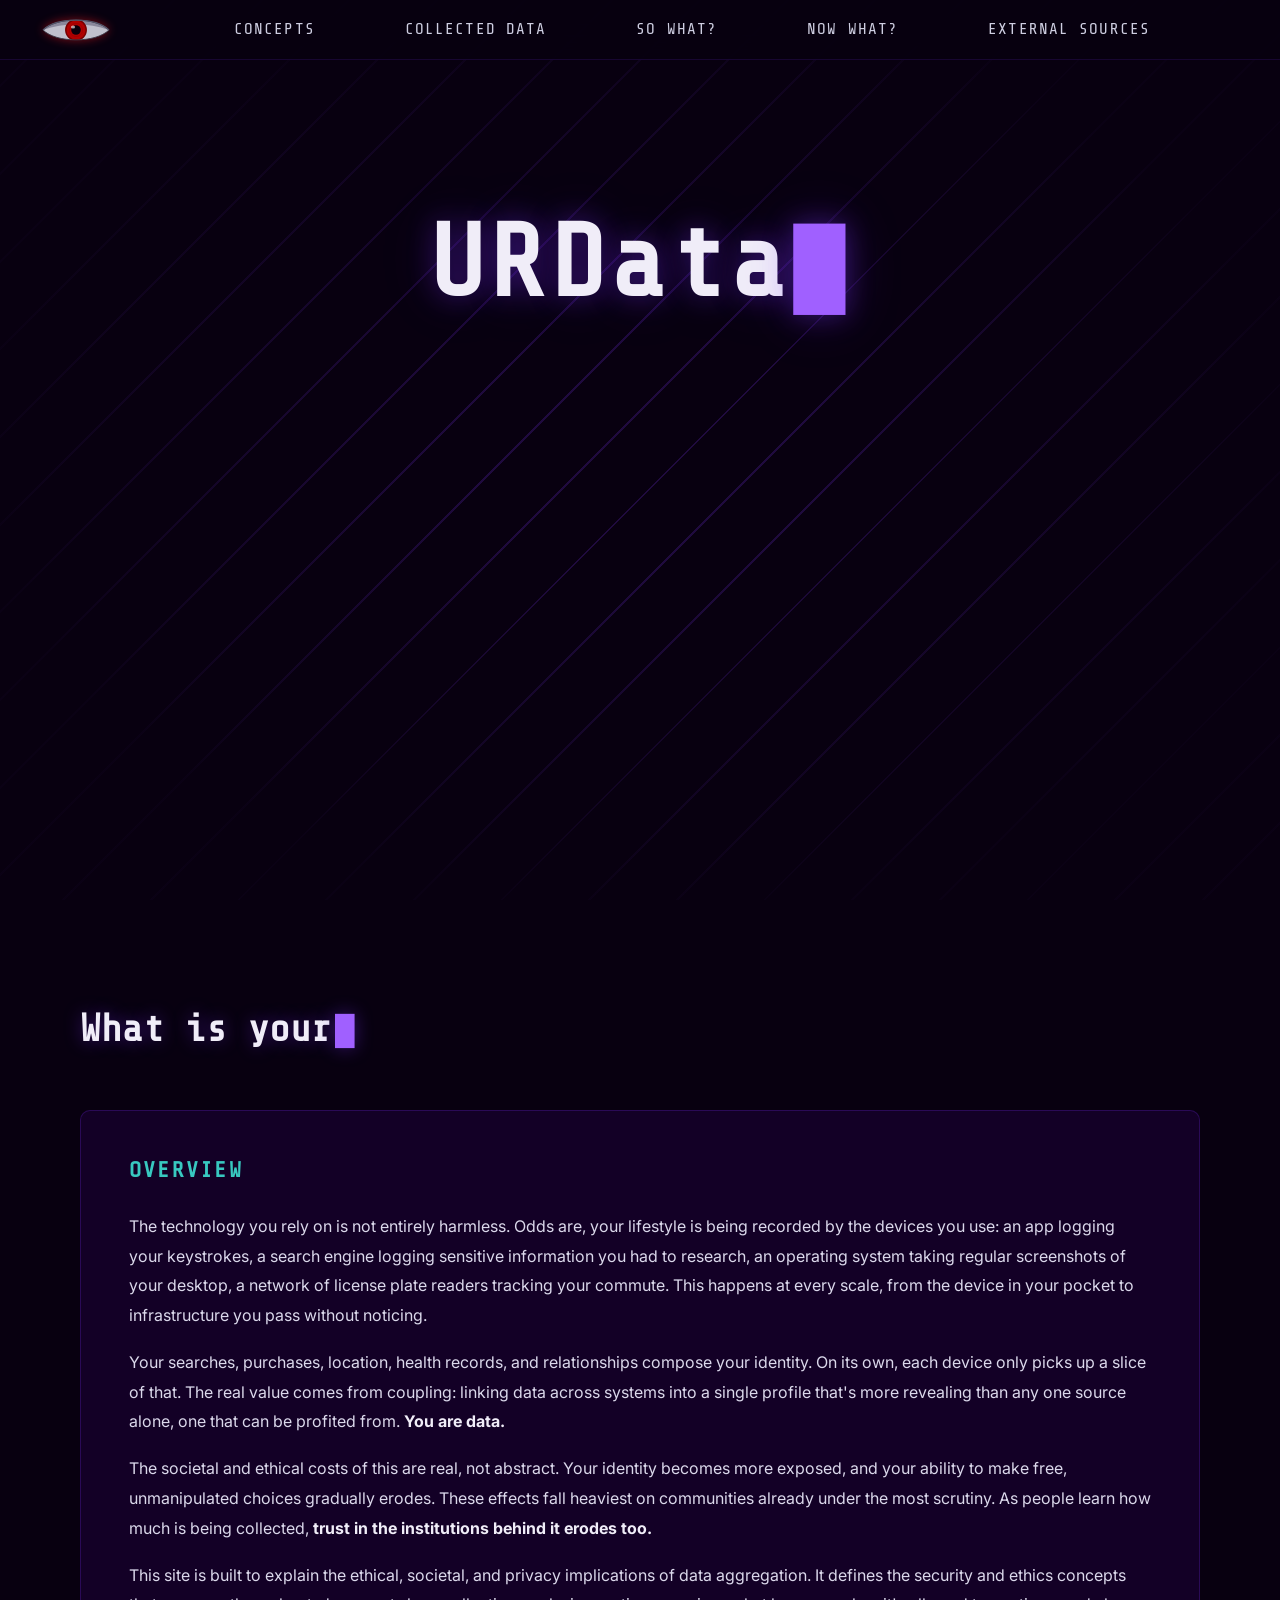
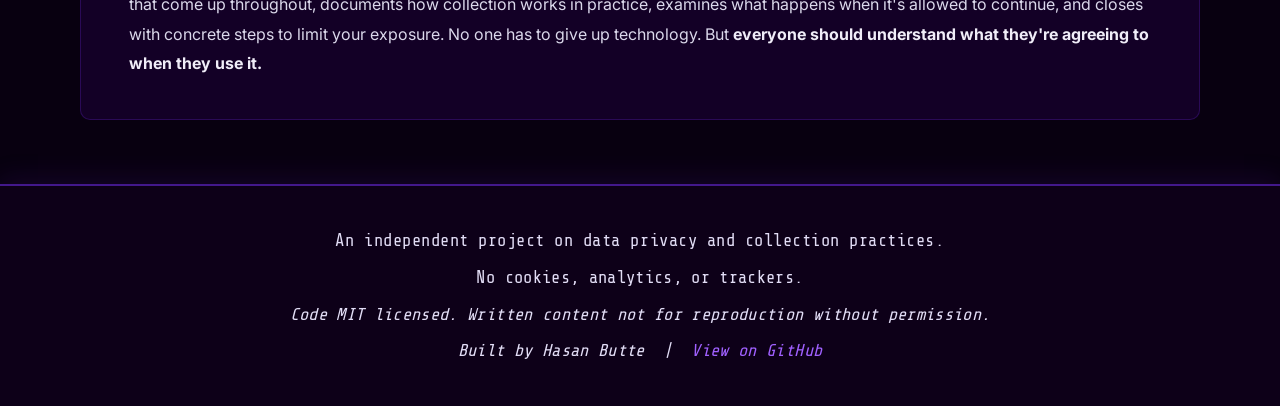
==== index.html @ 67140170 "Set up home page" ====
<!DOCTYPE html>
<html lang="en">
    <head>
        <meta charset="UTF-8" />
        <meta name="viewport" content="width=device-width, initial-scale=1.0" />
        <title>URData</title>
        <link rel="preconnect" href="https://fonts.googleapis.com" />
        <link rel="preconnect" href="https://fonts.gstatic.com" crossorigin />
        <link href="https://fonts.googleapis.com/css2?family=Share+Tech+Mono&family=Inter:ital,wght@0,300;0,400;0,600;1,300&display=swap" rel="stylesheet" />
        <link rel="stylesheet" href="assets/css/main.css" />
    </head>
    <body>

        <!-- ================================================
             NAVBAR
             ================================================ -->
        <nav id="navbar">
            <a href="#" id="nav-eye-link" class="nav-eye-link" aria-label="Back to top">
                <svg id="nav-eye-svg" class="eye-svg" viewBox="0 0 120 60" xmlns="http://www.w3.org/2000/svg">
                    <defs>
                        <clipPath id="nav-eye-clip">
                            <path d="M 5,30 C 27,8 93,8 115,30 C 93,52 27,52 5,30 Z" />
                        </clipPath>
                    </defs>
                    <path class="eye-sclera"    d="M 5,30 C 27,8  93,8  115,30 C 93,52 27,52 5,30 Z" />
                    <path class="eye-lid-shade" d="M 5,30 C 27,8  93,8  115,30 C 80,18 40,18 5,30 Z" />
                    <g clip-path="url(#nav-eye-clip)">
                        <circle class="eye-iris"      cx="60" cy="30" r="17" />
                        <circle class="eye-iris-ring" cx="60" cy="30" r="17" />
                        <circle class="eye-iris-mid"  cx="60" cy="30" r="11" />
                        <circle id="nav-pupil"        class="eye-pupil" cx="60" cy="30" r="8" />
                        <ellipse id="nav-highlight"   class="eye-gleam" cx="55" cy="25" rx="3.5" ry="2.5" />
                    </g>
                    <path class="eye-outline"   d="M 5,30 C 27,8  93,8  115,30 C 93,52 27,52 5,30 Z" />
                    <path class="eye-lid-line"  d="M 5,30 C 27,8  93,8  115,30" />
                </svg>
            </a>
            <ul class="nav-links">
                <li data-tooltip="The vocabulary you'll need before the rest makes sense."><a href="pages/concepts.html">Concepts</a></li>
                <li data-tooltip="What they know about you might surprise you."><a href="pages/collected.html">Collected Data</a></li>
                <li data-tooltip="Surveillance doesn't stay digital for long."><a href="pages/so-what.html">So What?</a></li>
                <li data-tooltip="The gap between knowing and doing something about it."><a href="pages/now-what.html">Now What?</a></li>
                <li data-tooltip="Don't take our word for it." class="nav-tip-right"><a href="pages/external-sources.html">External Sources</a></li>
            </ul>
        </nav>

        <!-- ================================================
             SECTION 1 — HERO
             ================================================ -->
        <section id="hero" class="full-section">
            <div class="hero-bg"></div>
            <div class="hero-content">
                <h1 id="hero-title" class="hero-title"></h1>

                <div id="hero-eye-wrap" class="hero-eye-wrap">
                    <svg id="hero-eye-svg" class="eye-svg hero-eye-svg" viewBox="0 0 240 120" xmlns="http://www.w3.org/2000/svg">
                        <defs>
                            <clipPath id="hero-eye-clip">
                                <path d="M 10,60 C 55,16 185,16 230,60 C 185,104 55,104 10,60 Z" />
                            </clipPath>
                        </defs>
                        <path class="eye-sclera"    d="M 10,60 C 55,16 185,16 230,60 C 185,104 55,104 10,60 Z" />
                        <path class="eye-lid-shade" d="M 10,60 C 55,16 185,16 230,60 C 165,36 75,36  10,60 Z" />
                        <g clip-path="url(#hero-eye-clip)">
                            <circle class="eye-iris"      cx="120" cy="60" r="24" />
                            <circle class="eye-iris-ring" cx="120" cy="60" r="24" />
                            <circle class="eye-iris-mid"  cx="120" cy="60" r="16" />
                            <circle id="hero-pupil"       class="eye-pupil" cx="120" cy="60" r="11" />
                            <ellipse id="hero-highlight"  class="eye-gleam" cx="113" cy="54" rx="4.5" ry="3" />
                        </g>
                        <path class="eye-outline"   d="M 10,60 C 55,16 185,16 230,60 C 185,104 55,104 10,60 Z" />
                        <path class="eye-lid-line"  d="M 10,60 C 55,16 185,16 230,60" />
                        <!-- Invisible click zone — exact eye shape -->
                        <path id="hero-eye-clickzone" d="M 10,60 C 55,16 185,16 230,60 C 185,104 55,104 10,60 Z"
                              fill="transparent" style="cursor:pointer; pointer-events:fill;" />
                    </svg>
                </div>

                <p class="hero-sub hero-sub1">
                    <strong>Your data</strong> is your life, laid bare. <strong>You're data</strong>.
                </p>
                <a href="#summary" class="hero-sub hero-sub2 scroll-link">
                    Ever wondered what price you're really paying to use your tech?
                </a>
            </div>
        </section>

        <!-- ================================================
             SECTION 2 — SUMMARY
             ================================================ -->
        <section id="summary" class="full-section">
            <div class="section-inner">
                <h2 id="summary-title"
                    class="section-title typing-title"
                    data-text="What is your worth?"></h2>
                <article class="summary-card">
                    <h3 class="summary-card-title">Overview</h3>
                    <p>
                        The technology you rely on is not entirely harmless. Odds are, your lifestyle is being recorded by the devices you use: an app logging your keystrokes, a search engine logging sensitive information you had to research, an operating system taking regular screenshots of your desktop, a network of license plate readers tracking your commute. This happens at every scale, from the device in your pocket to infrastructure you pass without noticing.
                    </p>
                    <p>
                        Your searches, purchases, location, health records, and relationships compose your identity. On its own, each device only picks up a slice of that. The real value comes from coupling: linking data across systems into a single profile that's more revealing than any one source alone, one that can be profited from. <strong>You are data.</strong>
                    </p>
                    <p>
                        The societal and ethical costs of this are real, not abstract. Your identity becomes more exposed, and your ability to make free, unmanipulated choices gradually erodes. These effects fall heaviest on communities already under the most scrutiny. As people learn how much is being collected, <strong>trust in the institutions behind it erodes too.</strong>
                    </p>
                    <p>
                        This site is built to explain the ethical, societal, and privacy implications of data aggregation. It defines the security and ethics concepts that come up throughout, documents how collection works in practice, examines what happens when it's allowed to continue, and closes with concrete steps to limit your exposure. No one has to give up technology. But <strong>everyone should understand what they're agreeing to when they use it.</strong>
                    </p>
                </article>
            </div>
        </section>

        <!-- ================================================
             FOOTER
             ================================================ -->
        <footer id="footer">
            <div class="footer-inner">

                <div class="footer-text">
                    <p class="footer-credit">An independent project on data privacy and collection practices.</p>
                    <p class="footer-statement">No cookies, analytics, or trackers.</p>
                    <p class="footer-disclaimer">Code MIT licensed. Written content not for reproduction without permission.</p>
                    <p class="footer-disclaimer">Built by Hasan Butte &nbsp;|&nbsp;
                        <a href="https://github.com/hasan-butte/URData_" target="_blank" rel="noopener" class="footer-gh-link">View on GitHub</a>
                    </p>
                </div>

            </div>
        </footer>

        <button id="scroll-top-btn" class="scroll-top-btn" aria-label="Back to top">&#8593;</button>

        <script src="assets/js/main.js"></script>
    </body>
</html>
---- assets/css/main.css ----
@import url('https://fonts.googleapis.com/css2?family=Share+Tech+Mono&family=Inter:ital,wght@0,300;0,400;0,600;1,300&display=swap');

/* ============================================================
   CSS CUSTOM PROPERTIES
   ============================================================ */
:root {
    --bg-primary:    #080010;
    --bg-secondary:  #0d0018;
    --bg-card:       #130026;
    --bg-card-hover: #1c0038;
    --text-primary:  #f0edf8;
    --text-secondary:#d6d2ef;
    --text-dim:      #484460;

    --accent:        #7a30ff;
    --accent-bright: #a060ff;
    --accent-dim:    rgba(120, 50, 255, 0.10);
    --accent-glow:   rgba(120, 50, 255, 0.38);
    --accent-line:   #4e1888;

    --red:           #ff1a1a;
    --red-glow:      rgba(255, 26, 26, 0.45);

    --font-mono: 'Share Tech Mono', 'Courier New', monospace;
    --font-body: 'Inter', 'Segoe UI', sans-serif;

    --nav-h: 60px;
    --ease:  0.3s ease;
}

/* ============================================================
   RESET & BASE
   ============================================================ */
*, *::before, *::after {
    margin: 0;
    padding: 0;
    box-sizing: border-box;
}

html {
    scroll-behavior: smooth;
    scrollbar-width: thin;
    scrollbar-color: var(--accent-line) var(--bg-secondary);
}

::-webkit-scrollbar          { width: 5px; }
::-webkit-scrollbar-track    { background: var(--bg-secondary); }
::-webkit-scrollbar-thumb    { background: var(--accent-line); border-radius: 3px; }

body {
    background-color: var(--bg-primary);
    color: var(--text-primary);
    font-family: var(--font-body);
    font-size: 16px;
    line-height: 1.72;
    overflow-x: hidden;
}

a { color: inherit; text-decoration: none; }

/* ============================================================
   NAVBAR
   ============================================================ */
#navbar {
    position: fixed;
    top: 0; left: 0; right: 0;
    height: var(--nav-h);
    display: flex;
    align-items: center;
    justify-content: space-between;
    padding: 0 2.5rem;
    background: rgba(8, 0, 16, 0.82);
    backdrop-filter: blur(16px);
    -webkit-backdrop-filter: blur(16px);
    border-bottom: 1px solid rgba(122, 48, 255, 0.14);
    z-index: 1000;
}

.nav-eye-link {
    flex-shrink: 0;
    display: flex;
    align-items: center;
    cursor: pointer;
}

/* Nav-specific eye sizing */
#nav-eye-svg {
    width: 72px;
    height: 36px;
    filter: drop-shadow(0 0 5px var(--red-glow));
    transition: filter var(--ease);
}
#nav-eye-svg:hover {
    filter: drop-shadow(0 0 10px var(--red-glow));
}

.nav-links {
    display: flex;
    list-style: none;
    gap: 0;
    flex: 1;
    justify-content: space-evenly;
    padding-left: 2rem;
}

.nav-links a {
    font-family: var(--font-mono);
    font-size: 1rem;
    letter-spacing: 0.07em;
    text-transform: uppercase;
    color: rgba(235, 235, 255, 0.88);
    position: relative;
    padding-bottom: 3px;
    transition: color var(--ease);
}

.nav-links a::after {
    content: '';
    position: absolute;
    bottom: 0; left: 0;
    width: 0; height: 1px;
    background: var(--accent-bright);
    transition: width 0.35s ease;
}

.nav-links a:hover              { color: var(--accent-bright); }
.nav-links a:hover::after       { width: 100%; }

/* ── Nav link hover tooltips ── */
.nav-links li {
    position: relative;
}

.nav-links li::after {
    content: attr(data-tooltip);
    position: absolute;
    top: calc(100% + 14px);
    left: 50%;
    transform: translateX(-50%) translateY(-4px);
    width: max-content;
    max-width: 200px;
    padding: 0.6rem 0.85rem;
    background: var(--bg-card);
    border: 1px solid rgba(122, 48, 255, 0.30);
    border-radius: 6px;
    font-family: var(--font-body);
    font-size: 0.92rem;
    font-style: italic;
    line-height: 1.5;
    color: rgba(240, 238, 250, 0.96);
    text-align: center;
    text-transform: none;
    letter-spacing: normal;
    box-shadow: 0 10px 28px rgba(0, 0, 0, 0.45), 0 0 14px var(--accent-dim);
    opacity: 0;
    pointer-events: none;
    transition: opacity 0.25s ease, transform 0.25s ease;
    z-index: 1001;
}

.nav-links li:hover::after {
    opacity: 1;
    transform: translateX(-50%) translateY(0);
}

.nav-links li:first-child::after {
    left: 0;
    transform: translateX(0) translateY(-4px);
}
.nav-links li:first-child:hover::after {
    transform: translateX(0) translateY(0);
}

.nav-links li.nav-tip-right::after {
    left: auto;
    right: 0;
    transform: translateX(0) translateY(-4px);
}
.nav-links li.nav-tip-right:hover::after {
    transform: translateX(0) translateY(0);
}

/* ============================================================
   SHARED EYE SVG STYLES
   ============================================================ */
.eye-sclera    { fill: #c0c0cc; }
.eye-lid-shade { fill: #484460; opacity: 0.45; }
.eye-iris      { fill: #b00000; }
.eye-iris-ring { fill: none; stroke: #780000; stroke-width: 2.5; }
.eye-iris-mid  { fill: none; stroke: #860000; stroke-width: 1;   opacity: 0.6; }
.eye-pupil     { fill: #0a000c; }
.eye-gleam     { fill: white;   opacity: 0.62; }
.eye-outline   { fill: none; stroke: #383848; stroke-width: 1.5; }
.eye-lid-line  { fill: none; stroke: #545468; stroke-width: 2;   }

/* ============================================================
   FULL-SECTION BASE
   ============================================================ */
.full-section {
    min-height: 100vh;
    display: flex;
    align-items: center;
    justify-content: center;
    position: relative;
    transition: opacity 0.12s linear;
}

.section-inner {
    width: 100%;
    max-width: 1200px;
    padding: 6rem 2.5rem 4rem;
    margin: 0 auto;
}

/* ============================================================
   SECTION 1 — HERO
   ============================================================ */
#hero {
    flex-direction: column;
    text-align: center;
    overflow: hidden;
}

/* Diagonal background lines */
.hero-bg {
    position: absolute;
    inset: 0;
    background: repeating-linear-gradient(
        135deg,
        transparent,
        transparent 60px,
        rgba(100, 40, 200, 0.25) 60px,
        rgba(100, 40, 200, 0.25) 62px
    );
    pointer-events: none;
}

/* Radial vignette over lines */
.hero-bg::after {
    content: '';
    position: absolute;
    inset: 0;
    background: radial-gradient(
        ellipse at center,
        transparent 18%,
        rgba(8, 0, 16, 0.90) 72%
    );
}

.hero-content {
    position: relative;
    z-index: 1;
    display: flex;
    flex-direction: column;
    align-items: center;
    gap: 0.3rem;
    padding-top: var(--nav-h);
}

/* ── Hero title ── */
.hero-title {
    font-family: var(--font-mono);
    font-size: clamp(3.5rem, 8vw, 6.5rem);
    letter-spacing: 0.05em;
    color: var(--text-primary);
    text-shadow:
        0 0 28px var(--accent-glow),
        0 0 60px rgba(120, 50, 255, 0.18);
    min-height: 1.2em;
    opacity: 0;
    transform: translateY(38px);
    margin-top: -50px; 
}

.hero-title.slide-in {
    animation: slideUp 0.85s ease forwards;
}

/* Blinking block cursor during typing */
.typing-active::after {
    content: '█';
    color: var(--accent-bright);
    margin-left: 3px;
    font-size: 0.85em;
    animation: cursorBlink 0.7s step-end infinite;
}

/* ── Hero eye ── */
.hero-eye-wrap {
    opacity: 0;
    transform: translateY(38px);
    cursor: pointer;
    transform-origin: center center;
    margin-top:-50px; 
}

.hero-eye-wrap.slide-in {
    animation: slideUp 0.85s ease 0.38s forwards;
}

.hero-eye-svg {
    width: clamp(320px, 50vw, 540px);
    height: auto;
    transform-box: fill-box;
    transform-origin: 50% 50%;
    filter: drop-shadow(0 0 8px var(--red-glow));
    animation: eyeGlow 3.8s ease-in-out infinite;
    transition: filter var(--ease);
}

.hero-eye-svg:hover {
    filter: drop-shadow(0 0 16px rgba(255, 26, 26, 0.7));
}

.hero-eye-svg.blink {
    animation: eyeBlink 0.52s ease-in-out, eyeGlow 3.8s ease-in-out infinite 0.52s;
}

/* ── Hero subtext ── */
.hero-sub {
    opacity: 0;
    transform: translateY(22px);
}

.hero-sub1 {
    font-size: 1.65rem;
    color: var(--text-secondary);
    max-width: 560px;
    line-height: 1.82;
    margin-top: 10px;
}

.hero-sub1.slide-in {
    animation: slideUp 0.7s ease 0.68s forwards;
}

.hero-sub2 {
    font-size: 1.2rem;
    color: var(--accent-bright);
    font-style: italic;
    cursor: pointer;
    position: relative;
    padding-bottom: 2px;
    transition: color var(--ease);
    display: inline-block;
    margin-top: 48px;
}

.hero-sub2::after {
    content: '';
    position: absolute;
    bottom: 0;
    left: 50%;
    transform: translateX(-50%);
    width: 0; height: 1px;
    background: var(--accent-bright);
    transition: width 0.4s ease;
}

.hero-sub2:hover        { color: var(--text-primary); }
.hero-sub2:hover::after { width: 100%; }

.hero-sub2.slide-in {
    animation: slideUp 0.7s ease 0.95s forwards;
}

/* ============================================================
   SECTION 2 — SUMMARY
   ============================================================ */
#summary {
    flex-direction: column;
    min-height: 55vh;
}

.section-title {
    font-family: var(--font-mono);
    font-size: clamp(1.6rem, 4vw, 2.4rem);
    color: var(--text-primary);
    margin-bottom: 3rem;
    min-height: 1.4em;
    text-shadow: 0 0 18px var(--accent-glow);
}

/* ── Summary card (single large card) ── */
.summary-card {
    background: var(--bg-card);
    border: 1px solid rgba(122, 48, 255, 0.22);
    border-radius: 10px;
    padding: 2.5rem 3rem;
    opacity: 0;
    transform: translateY(30px);
    transition:
        box-shadow 0.3s ease,
        border-color 0.3s ease;
}

.summary-card.slide-in {
    animation: slideUp 0.7s ease forwards;
}

.summary-card:hover {
    border-color: rgba(160, 96, 255, 0.44);
    box-shadow: 0 8px 40px rgba(100, 40, 200, 0.2);
}

.summary-card-title {
    font-family: var(--font-mono);
    font-size: 1.4rem;
    letter-spacing: 0.1em;
    text-transform: uppercase;
    color: #38c8c0;
    margin-bottom: 1.4rem;
}

.summary-card p {
    font-size: 1rem;
    color: rgba(232, 229, 248, 0.94);
    line-height: 1.85;
    margin-bottom: 1.1rem;
}

.summary-card p:last-child {
    margin-bottom: 0;
}

.summary-card p strong {
    color: var(--text-primary);
    font-weight: 700;
}

/* ============================================================
   FOOTER
   ============================================================ */
#footer {
    padding: 2.5rem;
    border-top: 2px solid rgba(122, 48, 255, 0.5);
    box-shadow: 0 -6px 24px rgba(90, 30, 170, 0.15);
    background: var(--bg-secondary);
}

.footer-inner {
    max-width: 1120px;
    margin: 0 auto;
    min-height: 85px;
    display: flex;
    align-items: center;
    justify-content: center;
    gap: 2rem;
}

.footer-text {
    display: flex;
    flex-direction: column;
    gap: 0.45rem;
    text-align: center;
}

.footer-credit {
    font-family: var(--font-mono);
    font-size: 1.075rem;
    color: rgba(235, 230, 255, 0.96);
    letter-spacing: 0.03em;
}

.footer-statement {
    font-family: var(--font-mono);
    font-size: 1.075rem;
    color: rgba(235, 230, 255, 0.96);
    letter-spacing: 0.02em;
}

.footer-disclaimer {
    font-family: var(--font-mono);
    font-size: 1.075rem;
    color: rgba(235, 230, 255, 0.96);
    font-style: italic;
    letter-spacing: 0.02em;
}

.footer-gh-link {
    color: var(--accent-bright);
    text-decoration: none;
    transition: color var(--ease);
}

.footer-gh-link:hover {
    color: #ffffff;
    text-decoration: underline;
}

/* ============================================================
   SCROLL-TO-TOP
   ============================================================ */
.scroll-top-btn {
    position: fixed; bottom: 2rem; right: 2rem; z-index: 90;
    width: 56px; height: 56px;
    background: rgba(122, 48, 255, 0.32);
    border: 1.5px solid rgba(160, 96, 255, 0.70);
    border-radius: 12px;
    color: #ffffff; font-size: 1.4rem; cursor: pointer;
    display: flex; align-items: center; justify-content: center;
    box-shadow: 0 0 16px rgba(122, 48, 255, 0.45), 0 0 32px rgba(122, 48, 255, 0.20);
    opacity: 0; pointer-events: none;
    transition: opacity 0.3s ease, background 0.3s ease, transform 0.3s ease, box-shadow 0.3s ease;
}
.scroll-top-btn.visible { opacity: 1; pointer-events: all; }
.scroll-top-btn:hover {
    background: rgba(122, 48, 255, 0.52);
    box-shadow: 0 0 22px rgba(122, 48, 255, 0.65), 0 0 50px rgba(122, 48, 255, 0.30);
    transform: translateY(-3px);
}

/* ============================================================
   KEYFRAME ANIMATIONS
   ============================================================ */
@keyframes slideUp {
    to { opacity: 1; transform: translateY(0); }
}

@keyframes slideRight {
    to { opacity: 1; transform: translateX(0); }
}

@keyframes cursorBlink {
    0%, 100% { opacity: 1; }
    50%       { opacity: 0; }
}

@keyframes eyeBlink {
    0%        { transform: scaleY(1); }
    38%, 55%  { transform: scaleY(0.06); }
    100%      { transform: scaleY(1); }
}

@keyframes eyeGlow {
    0%, 100% { filter: drop-shadow(0 0 8px  rgba(255, 26, 26, 0.42)); }
    50%      { filter: drop-shadow(0 0 18px rgba(255, 26, 26, 0.72)); }
}

/* ============================================================
   RESPONSIVE
   ============================================================ */
@media (max-width: 760px) {
    #navbar { padding: 0 1.2rem; }
    .nav-links { gap: 0; }
    .nav-links a { font-size: 0.7rem; }
}

@media (max-width: 520px) {
    .nav-links { display: none; }
    .summary-card { padding: 1.8rem 1.5rem; }
}
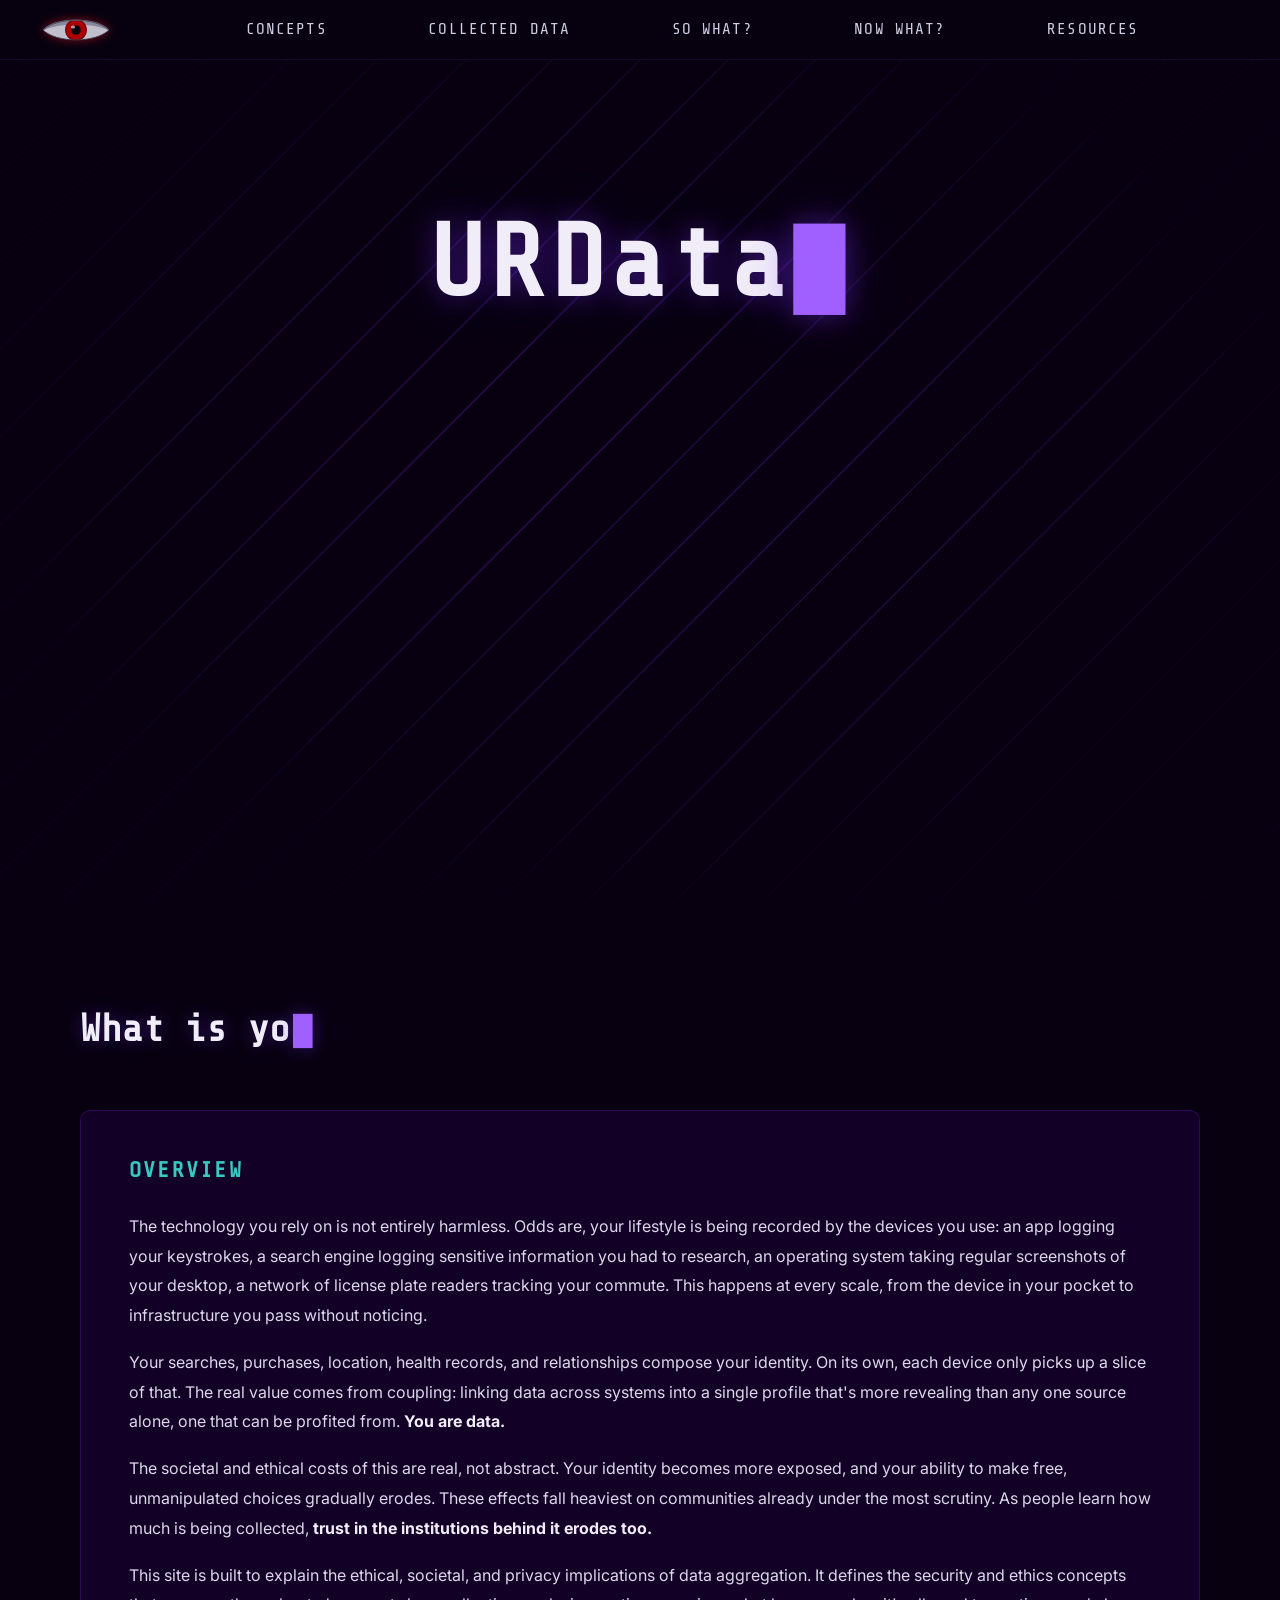
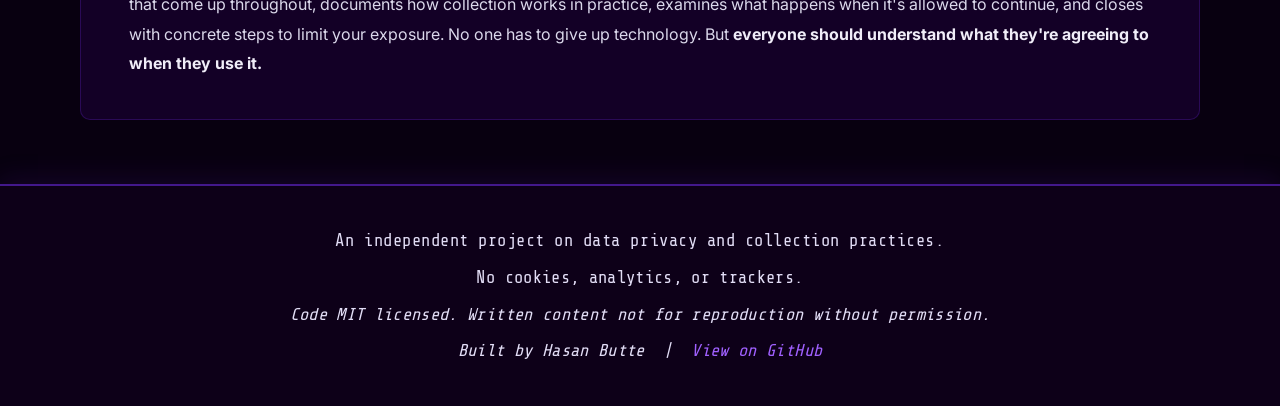
==== commit 9bc71057: "Added Resources page" ====
--- a/index.html
+++ b/index.html
@@ -40,7 +40,7 @@
                 <li data-tooltip="What they know about you might surprise you."><a href="pages/collected.html">Collected Data</a></li>
                 <li data-tooltip="Surveillance doesn't stay digital for long."><a href="pages/so-what.html">So What?</a></li>
                 <li data-tooltip="The gap between knowing and doing something about it."><a href="pages/now-what.html">Now What?</a></li>
-                <li data-tooltip="Don't take our word for it." class="nav-tip-right"><a href="pages/external-sources.html">External Sources</a></li>
+                <li data-tooltip="Don't take our word for it." class="nav-tip-right"><a href="pages/resources.html">Resources</a></li>
             </ul>
         </nav>
 
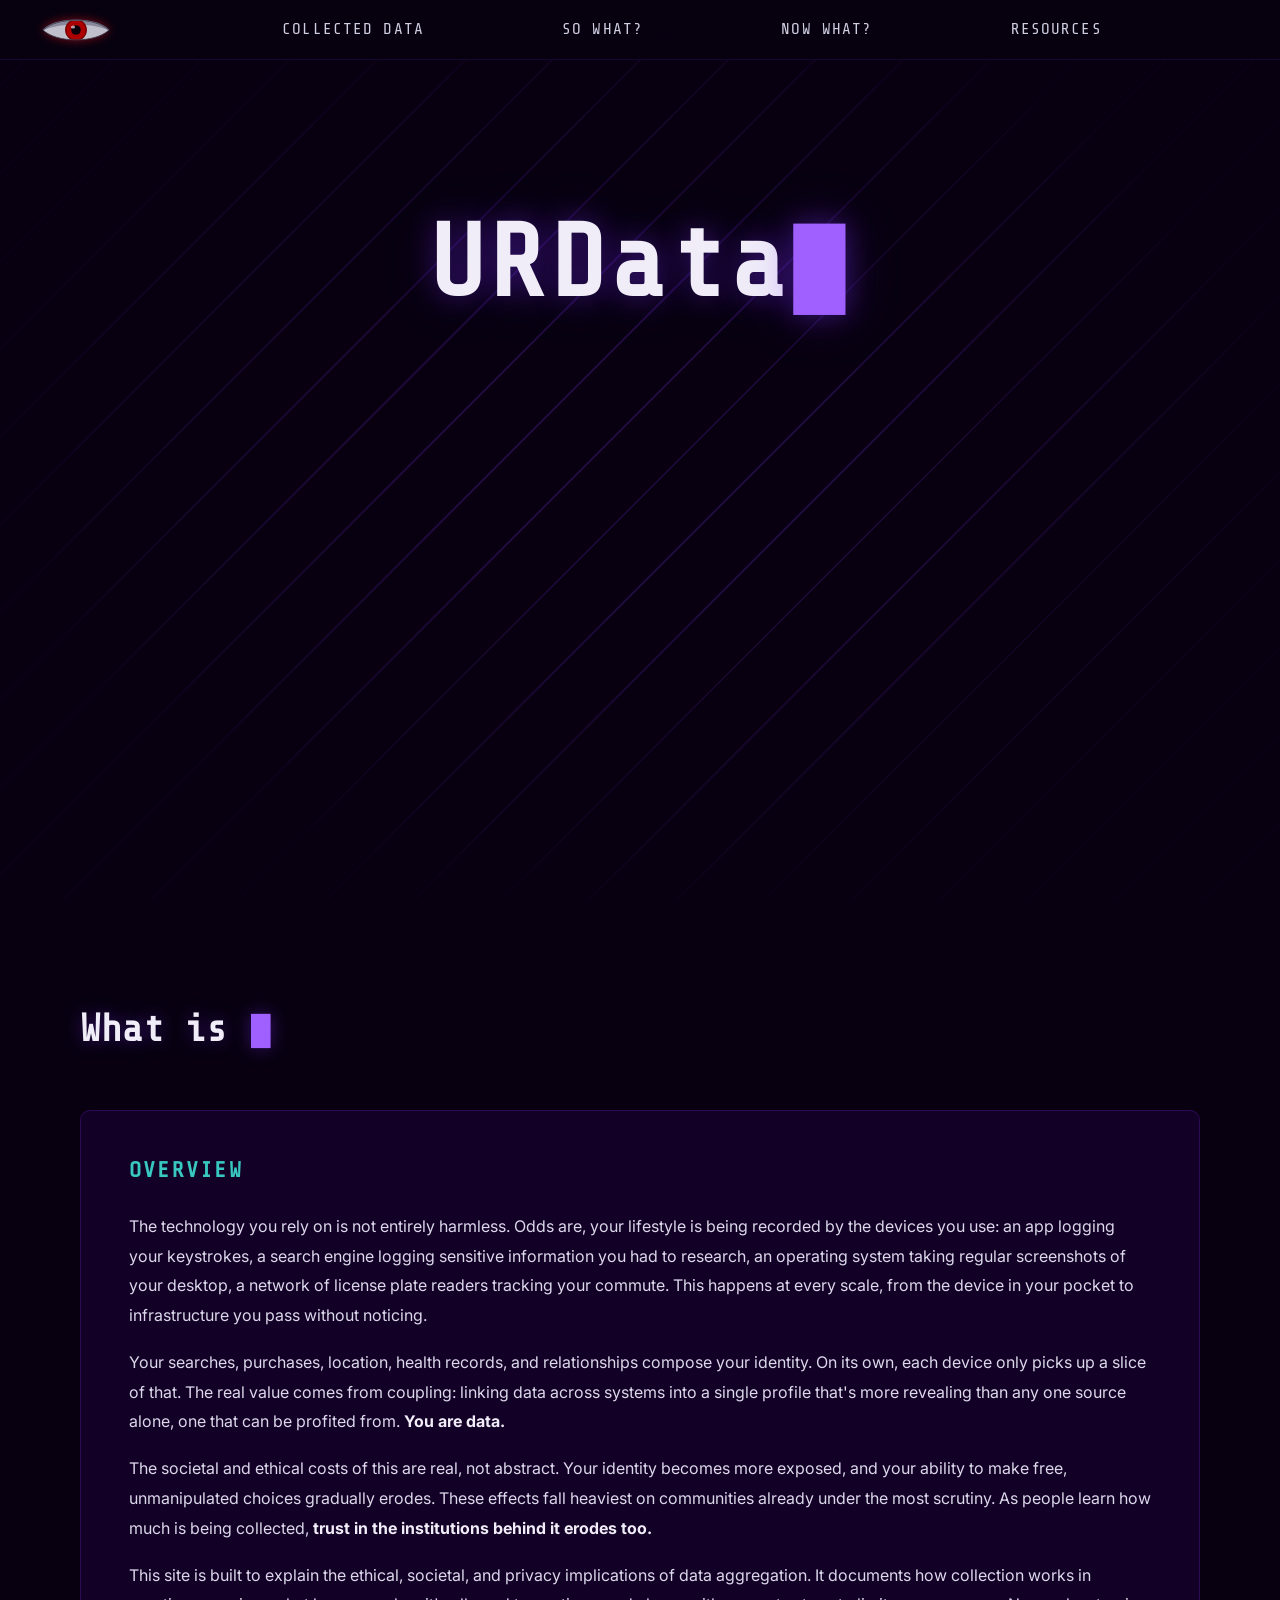
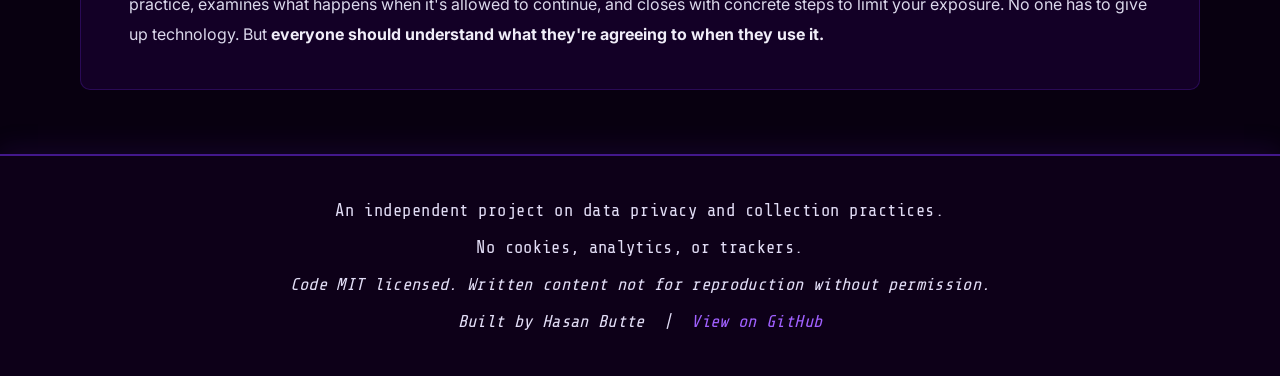
==== commit a3e05540: "Added Collected Data page and more nodes on the So What? page" ====
--- a/index.html
+++ b/index.html
@@ -36,7 +36,6 @@
                 </svg>
             </a>
             <ul class="nav-links">
-                <li data-tooltip="The vocabulary you'll need before the rest makes sense."><a href="pages/concepts.html">Concepts</a></li>
                 <li data-tooltip="What they know about you might surprise you."><a href="pages/collected.html">Collected Data</a></li>
                 <li data-tooltip="Surveillance doesn't stay digital for long."><a href="pages/so-what.html">So What?</a></li>
                 <li data-tooltip="The gap between knowing and doing something about it."><a href="pages/now-what.html">Now What?</a></li>
@@ -105,7 +104,7 @@
                         The societal and ethical costs of this are real, not abstract. Your identity becomes more exposed, and your ability to make free, unmanipulated choices gradually erodes. These effects fall heaviest on communities already under the most scrutiny. As people learn how much is being collected, <strong>trust in the institutions behind it erodes too.</strong>
                     </p>
                     <p>
-                        This site is built to explain the ethical, societal, and privacy implications of data aggregation. It defines the security and ethics concepts that come up throughout, documents how collection works in practice, examines what happens when it's allowed to continue, and closes with concrete steps to limit your exposure. No one has to give up technology. But <strong>everyone should understand what they're agreeing to when they use it.</strong>
+                        This site is built to explain the ethical, societal, and privacy implications of data aggregation. It documents how collection works in practice, examines what happens when it's allowed to continue, and closes with concrete steps to limit your exposure. No one has to give up technology. But <strong>everyone should understand what they're agreeing to when they use it.</strong>
                     </p>
                 </article>
             </div>
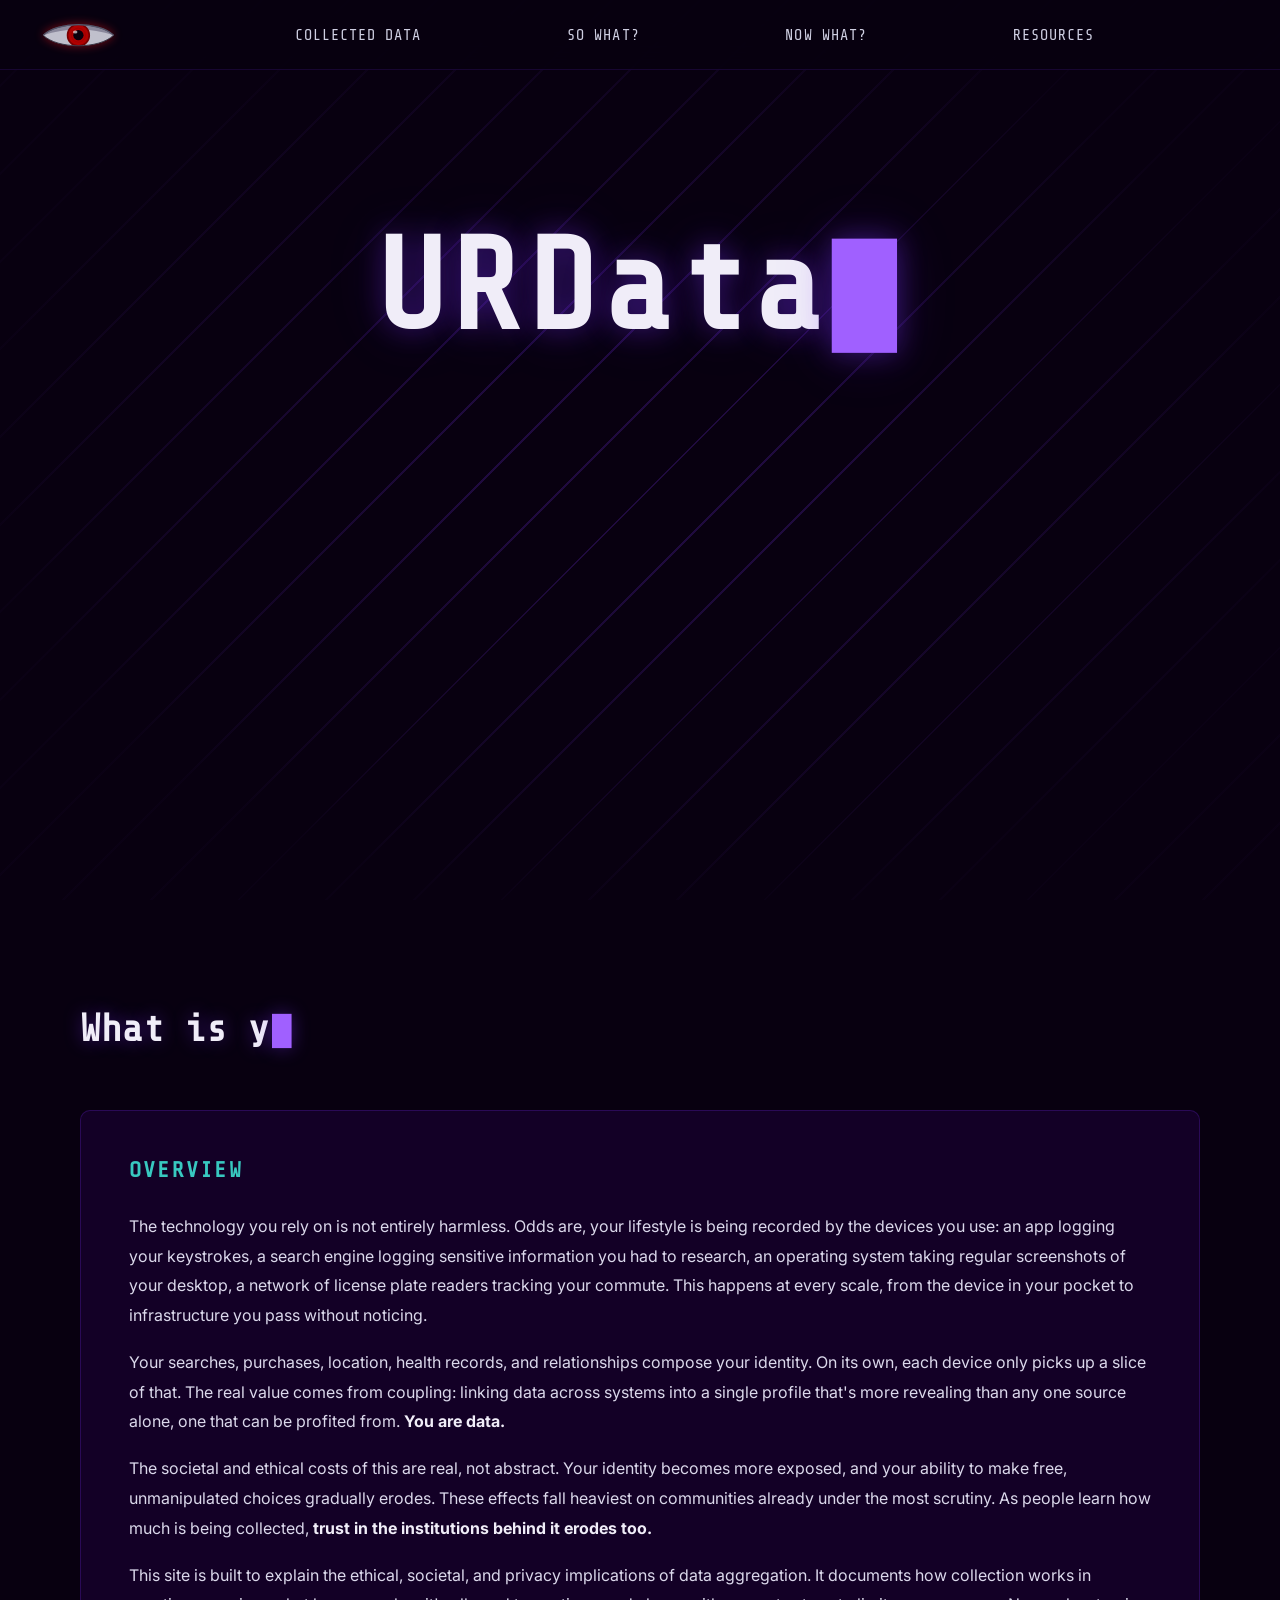
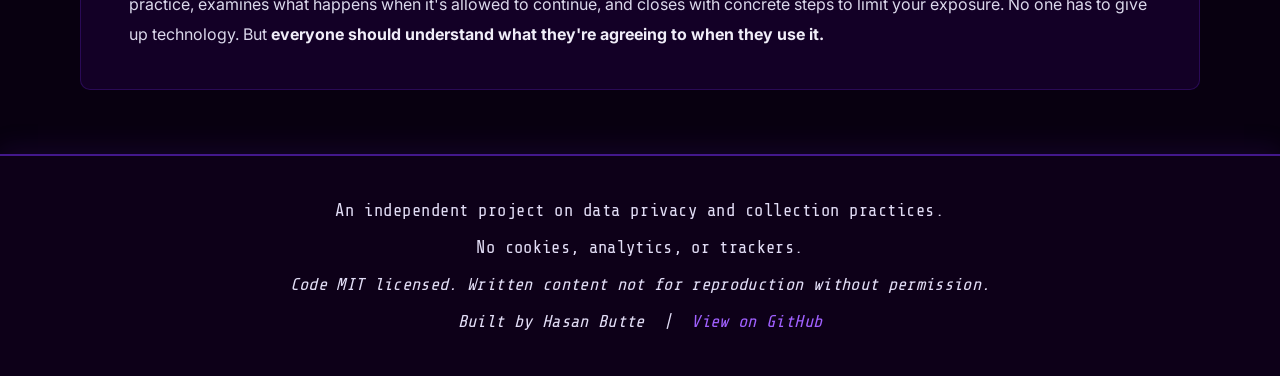
==== commit 6155a01d: "URData" ====
--- a/index.html
+++ b/index.html
@@ -90,7 +90,7 @@
         <section id="summary" class="full-section">
             <div class="section-inner">
                 <h2 id="summary-title"
-                    class="section-title typing-title"
+                    class="section-title"
                     data-text="What is your worth?"></h2>
                 <article class="summary-card">
                     <h3 class="summary-card-title">Overview</h3>
--- a/assets/css/main.css
+++ b/assets/css/main.css
@@ -24,7 +24,7 @@
     --font-mono: 'Share Tech Mono', 'Courier New', monospace;
     --font-body: 'Inter', 'Segoe UI', sans-serif;
 
-    --nav-h: 60px;
+    --nav-h: clamp(60px, 5.5vw, 104px);
     --ease:  0.3s ease;
 }
 
@@ -85,8 +85,8 @@
 
 /* Nav-specific eye sizing */
 #nav-eye-svg {
-    width: 72px;
-    height: 36px;
+    width: clamp(72px, 6vw, 132px);
+    height: auto;
     filter: drop-shadow(0 0 5px var(--red-glow));
     transition: filter var(--ease);
 }
@@ -105,7 +105,7 @@
 
 .nav-links a {
     font-family: var(--font-mono);
-    font-size: 1rem;
+    font-size: clamp(0.95rem, 1.15vw, 1.4rem);
     letter-spacing: 0.07em;
     text-transform: uppercase;
     color: rgba(235, 235, 255, 0.88);
@@ -253,14 +253,14 @@
     display: flex;
     flex-direction: column;
     align-items: center;
-    gap: 0.3rem;
+    gap: clamp(0.3rem, 1vw, 1.1rem);
     padding-top: var(--nav-h);
 }
 
 /* ── Hero title ── */
 .hero-title {
     font-family: var(--font-mono);
-    font-size: clamp(3.5rem, 8vw, 6.5rem);
+    font-size: clamp(3.5rem, 10vw, 11rem);
     letter-spacing: 0.05em;
     color: var(--text-primary);
     text-shadow:
@@ -269,7 +269,7 @@
     min-height: 1.2em;
     opacity: 0;
     transform: translateY(38px);
-    margin-top: -50px; 
+    margin-top: clamp(-50px, -3vw, -24px);
 }
 
 .hero-title.slide-in {
@@ -291,7 +291,7 @@
     transform: translateY(38px);
     cursor: pointer;
     transform-origin: center center;
-    margin-top:-50px; 
+    margin-top: clamp(-50px, -3vw, -24px);
 }
 
 .hero-eye-wrap.slide-in {
@@ -299,7 +299,7 @@
 }
 
 .hero-eye-svg {
-    width: clamp(320px, 50vw, 540px);
+    width: clamp(300px, 34vw, 820px);
     height: auto;
     transform-box: fill-box;
     transform-origin: 50% 50%;
@@ -323,11 +323,11 @@
 }
 
 .hero-sub1 {
-    font-size: 1.65rem;
+    font-size: clamp(1.3rem, 1.8vw, 2.2rem);
     color: var(--text-secondary);
-    max-width: 560px;
+    max-width: clamp(560px, 42vw, 820px);
     line-height: 1.82;
-    margin-top: 10px;
+    margin-top: clamp(10px, 1vw, 22px);
 }
 
 .hero-sub1.slide-in {
@@ -335,7 +335,7 @@
 }
 
 .hero-sub2 {
-    font-size: 1.2rem;
+    font-size: clamp(1rem, 1.2vw, 1.55rem);
     color: var(--accent-bright);
     font-style: italic;
     cursor: pointer;
@@ -343,7 +343,7 @@
     padding-bottom: 2px;
     transition: color var(--ease);
     display: inline-block;
-    margin-top: 48px;
+    margin-top: clamp(28px, 3.5vw, 64px);
 }
 
 .hero-sub2::after {
@@ -517,10 +517,6 @@
     to { opacity: 1; transform: translateY(0); }
 }
 
-@keyframes slideRight {
-    to { opacity: 1; transform: translateX(0); }
-}
-
 @keyframes cursorBlink {
     0%, 100% { opacity: 1; }
     50%       { opacity: 0; }
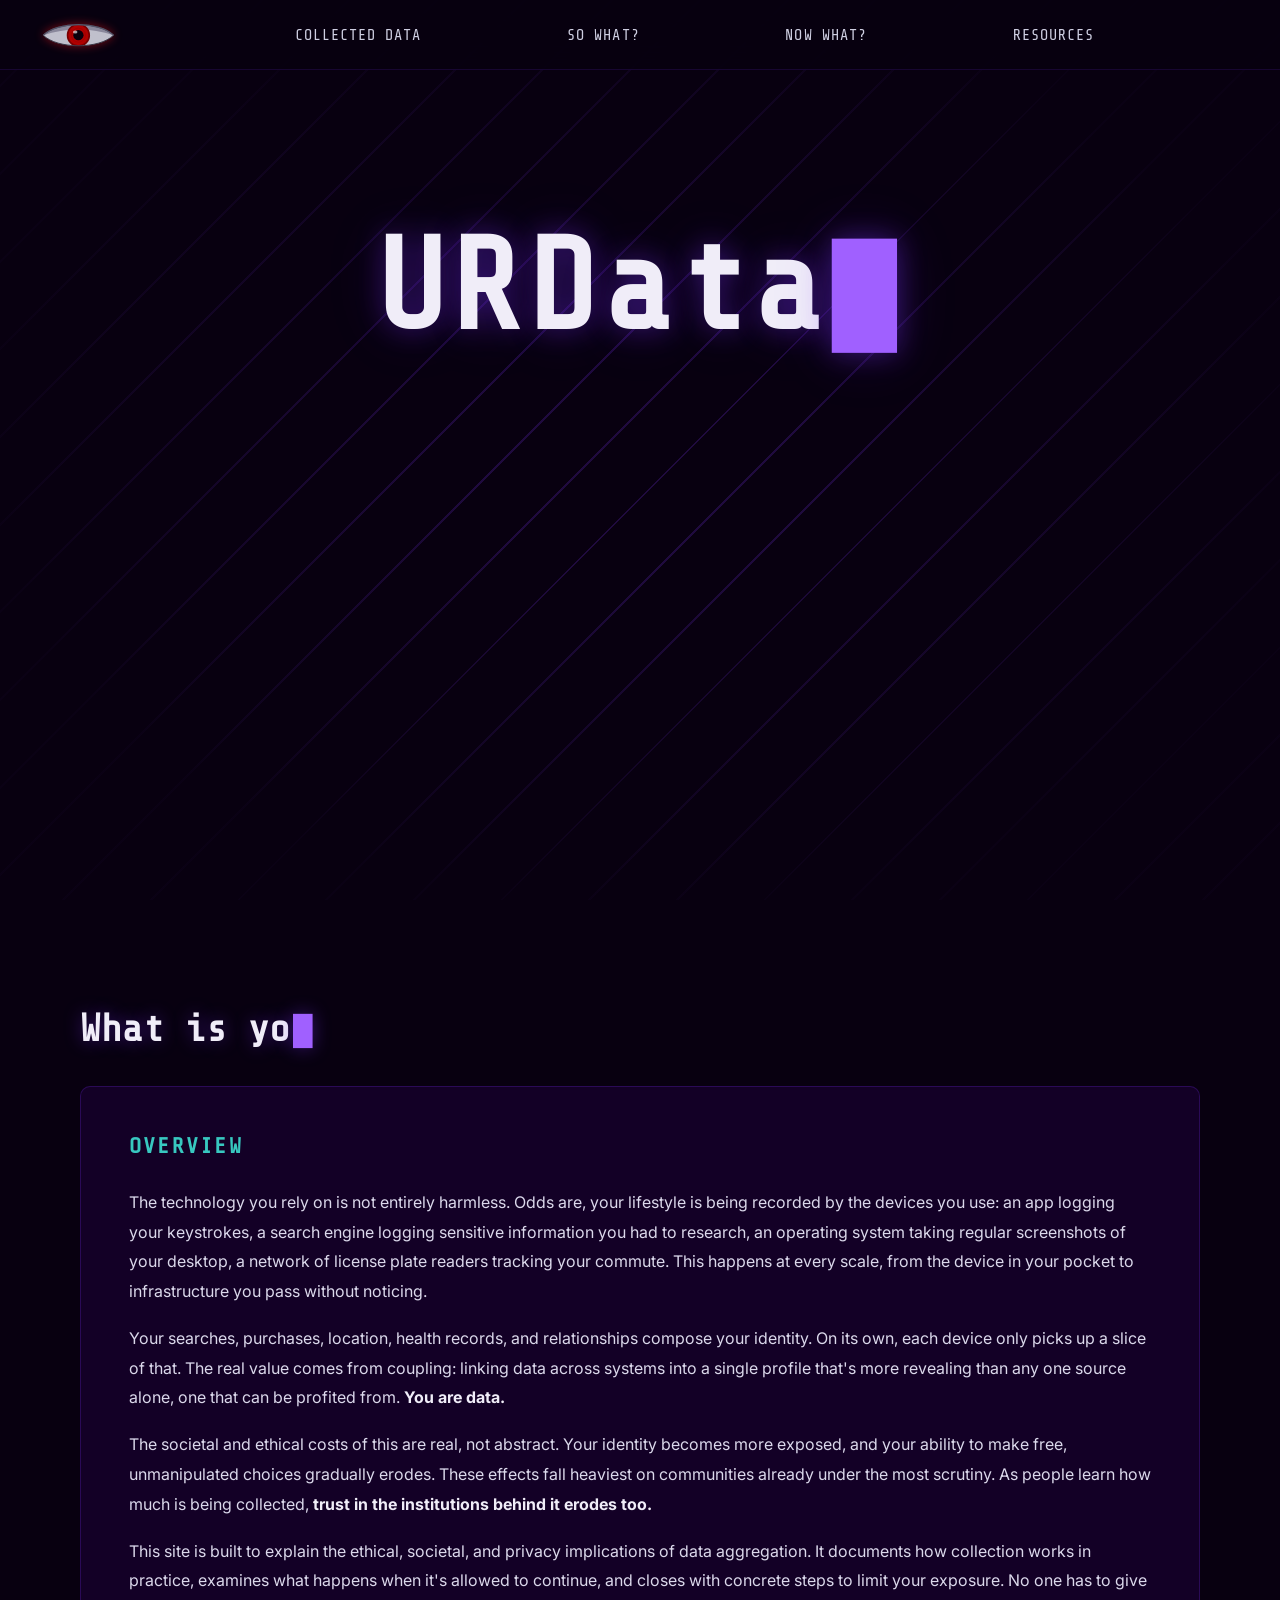
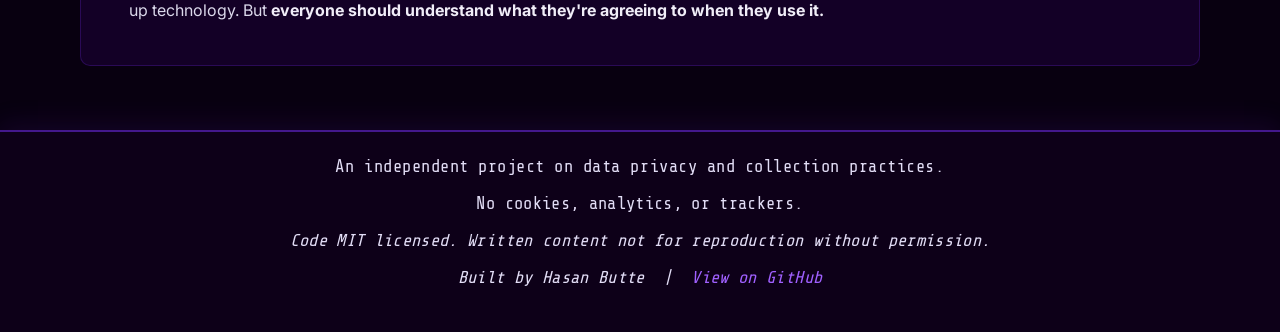
==== commit a91cd432: "Add mobile hamburger nav and dedupe shared nav CSS The nav's links were previously hidden entirely b" ====
--- a/index.html
+++ b/index.html
@@ -8,6 +8,7 @@
         <link rel="preconnect" href="https://fonts.gstatic.com" crossorigin />
         <link href="https://fonts.googleapis.com/css2?family=Share+Tech+Mono&family=Inter:ital,wght@0,300;0,400;0,600;1,300&display=swap" rel="stylesheet" />
         <link rel="stylesheet" href="assets/css/main.css" />
+        <link rel="stylesheet" href="assets/css/nav.css" />
     </head>
     <body>
 
@@ -35,7 +36,12 @@
                     <path class="eye-lid-line"  d="M 5,30 C 27,8  93,8  115,30" />
                 </svg>
             </a>
-            <ul class="nav-links">
+            <button id="nav-toggle" class="nav-toggle" aria-label="Toggle navigation menu" aria-expanded="false" aria-controls="nav-links">
+                <span class="nav-toggle-bar"></span>
+                <span class="nav-toggle-bar"></span>
+                <span class="nav-toggle-bar"></span>
+            </button>
+            <ul class="nav-links" id="nav-links">
                 <li data-tooltip="What they know about you might surprise you."><a href="pages/collected.html">Collected Data</a></li>
                 <li data-tooltip="Surveillance doesn't stay digital for long."><a href="pages/so-what.html">So What?</a></li>
                 <li data-tooltip="The gap between knowing and doing something about it."><a href="pages/now-what.html">Now What?</a></li>
@@ -130,6 +136,7 @@
 
         <button id="scroll-top-btn" class="scroll-top-btn" aria-label="Back to top">&#8593;</button>
 
+        <script src="assets/js/nav-toggle.js"></script>
         <script src="assets/js/main.js"></script>
     </body>
 </html>
--- a/assets/css/main.css
+++ b/assets/css/main.css
@@ -57,141 +57,6 @@
 }
 
 a { color: inherit; text-decoration: none; }
-
-/* ============================================================
-   NAVBAR
-   ============================================================ */
-#navbar {
-    position: fixed;
-    top: 0; left: 0; right: 0;
-    height: var(--nav-h);
-    display: flex;
-    align-items: center;
-    justify-content: space-between;
-    padding: 0 2.5rem;
-    background: rgba(8, 0, 16, 0.82);
-    backdrop-filter: blur(16px);
-    -webkit-backdrop-filter: blur(16px);
-    border-bottom: 1px solid rgba(122, 48, 255, 0.14);
-    z-index: 1000;
-}
-
-.nav-eye-link {
-    flex-shrink: 0;
-    display: flex;
-    align-items: center;
-    cursor: pointer;
-}
-
-/* Nav-specific eye sizing */
-#nav-eye-svg {
-    width: clamp(72px, 6vw, 132px);
-    height: auto;
-    filter: drop-shadow(0 0 5px var(--red-glow));
-    transition: filter var(--ease);
-}
-#nav-eye-svg:hover {
-    filter: drop-shadow(0 0 10px var(--red-glow));
-}
-
-.nav-links {
-    display: flex;
-    list-style: none;
-    gap: 0;
-    flex: 1;
-    justify-content: space-evenly;
-    padding-left: 2rem;
-}
-
-.nav-links a {
-    font-family: var(--font-mono);
-    font-size: clamp(0.95rem, 1.15vw, 1.4rem);
-    letter-spacing: 0.07em;
-    text-transform: uppercase;
-    color: rgba(235, 235, 255, 0.88);
-    position: relative;
-    padding-bottom: 3px;
-    transition: color var(--ease);
-}
-
-.nav-links a::after {
-    content: '';
-    position: absolute;
-    bottom: 0; left: 0;
-    width: 0; height: 1px;
-    background: var(--accent-bright);
-    transition: width 0.35s ease;
-}
-
-.nav-links a:hover              { color: var(--accent-bright); }
-.nav-links a:hover::after       { width: 100%; }
-
-/* ── Nav link hover tooltips ── */
-.nav-links li {
-    position: relative;
-}
-
-.nav-links li::after {
-    content: attr(data-tooltip);
-    position: absolute;
-    top: calc(100% + 14px);
-    left: 50%;
-    transform: translateX(-50%) translateY(-4px);
-    width: max-content;
-    max-width: 200px;
-    padding: 0.6rem 0.85rem;
-    background: var(--bg-card);
-    border: 1px solid rgba(122, 48, 255, 0.30);
-    border-radius: 6px;
-    font-family: var(--font-body);
-    font-size: 0.92rem;
-    font-style: italic;
-    line-height: 1.5;
-    color: rgba(240, 238, 250, 0.96);
-    text-align: center;
-    text-transform: none;
-    letter-spacing: normal;
-    box-shadow: 0 10px 28px rgba(0, 0, 0, 0.45), 0 0 14px var(--accent-dim);
-    opacity: 0;
-    pointer-events: none;
-    transition: opacity 0.25s ease, transform 0.25s ease;
-    z-index: 1001;
-}
-
-.nav-links li:hover::after {
-    opacity: 1;
-    transform: translateX(-50%) translateY(0);
-}
-
-.nav-links li:first-child::after {
-    left: 0;
-    transform: translateX(0) translateY(-4px);
-}
-.nav-links li:first-child:hover::after {
-    transform: translateX(0) translateY(0);
-}
-
-.nav-links li.nav-tip-right::after {
-    left: auto;
-    right: 0;
-    transform: translateX(0) translateY(-4px);
-}
-.nav-links li.nav-tip-right:hover::after {
-    transform: translateX(0) translateY(0);
-}
-
-/* ============================================================
-   SHARED EYE SVG STYLES
-   ============================================================ */
-.eye-sclera    { fill: #c0c0cc; }
-.eye-lid-shade { fill: #484460; opacity: 0.45; }
-.eye-iris      { fill: #b00000; }
-.eye-iris-ring { fill: none; stroke: #780000; stroke-width: 2.5; }
-.eye-iris-mid  { fill: none; stroke: #860000; stroke-width: 1;   opacity: 0.6; }
-.eye-pupil     { fill: #0a000c; }
-.eye-gleam     { fill: white;   opacity: 0.62; }
-.eye-outline   { fill: none; stroke: #383848; stroke-width: 1.5; }
-.eye-lid-line  { fill: none; stroke: #545468; stroke-width: 2;   }
 
 /* ============================================================
    FULL-SECTION BASE
@@ -376,7 +241,7 @@
     font-family: var(--font-mono);
     font-size: clamp(1.6rem, 4vw, 2.4rem);
     color: var(--text-primary);
-    margin-bottom: 3rem;
+    margin-bottom: 1.5rem;
     min-height: 1.4em;
     text-shadow: 0 0 18px var(--accent-glow);
 }
@@ -432,7 +297,7 @@
    FOOTER
    ============================================================ */
 #footer {
-    padding: 2.5rem;
+    padding: 1.25rem 2.5rem 2.5rem;
     border-top: 2px solid rgba(122, 48, 255, 0.5);
     box-shadow: 0 -6px 24px rgba(90, 30, 170, 0.15);
     background: var(--bg-secondary);
@@ -536,13 +401,6 @@
 /* ============================================================
    RESPONSIVE
    ============================================================ */
-@media (max-width: 760px) {
-    #navbar { padding: 0 1.2rem; }
-    .nav-links { gap: 0; }
-    .nav-links a { font-size: 0.7rem; }
-}
-
 @media (max-width: 520px) {
-    .nav-links { display: none; }
     .summary-card { padding: 1.8rem 1.5rem; }
 }
--- a/assets/css/nav.css
+++ b/assets/css/nav.css
@@ -0,0 +1,202 @@
+/* ============================================================
+   SHARED NAVBAR — used by every page (index + pages/*)
+   Keep this file identical across the site; it's the single
+   source of truth for nav layout, the mobile hamburger menu,
+   and the shared eye-SVG part styles.
+   ============================================================ */
+#navbar {
+    position: fixed;
+    top: 0; left: 0; right: 0;
+    height: var(--nav-h);
+    display: flex;
+    align-items: center;
+    justify-content: space-between;
+    padding: 0 2.5rem;
+    background: rgba(8, 0, 16, 0.82);
+    backdrop-filter: blur(16px);
+    -webkit-backdrop-filter: blur(16px);
+    border-bottom: 1px solid rgba(122, 48, 255, 0.14);
+    z-index: 1000;
+}
+
+.nav-eye-link {
+    flex-shrink: 0;
+    display: flex;
+    align-items: center;
+    cursor: pointer;
+}
+
+#nav-eye-svg {
+    width: clamp(72px, 6vw, 132px);
+    height: auto;
+    filter: drop-shadow(0 0 5px var(--red-glow));
+    transition: filter var(--ease);
+}
+#nav-eye-svg:hover {
+    filter: drop-shadow(0 0 10px var(--red-glow));
+}
+
+.nav-links {
+    display: flex;
+    list-style: none;
+    gap: 0;
+    flex: 1;
+    justify-content: space-evenly;
+    padding-left: 2rem;
+}
+
+.nav-links a {
+    font-family: var(--font-mono);
+    font-size: clamp(0.95rem, 1.15vw, 1.4rem);
+    letter-spacing: 0.07em;
+    text-transform: uppercase;
+    color: rgba(235, 235, 255, 0.88);
+    position: relative;
+    padding-bottom: 3px;
+    transition: color var(--ease);
+}
+
+.nav-links a::after {
+    content: '';
+    position: absolute;
+    bottom: 0; left: 0;
+    width: 0; height: 1px;
+    background: var(--accent-bright);
+    transition: width 0.35s ease;
+}
+
+.nav-links a:hover              { color: var(--accent-bright); }
+.nav-links a:hover::after       { width: 100%; }
+.nav-links a.nav-current        { color: var(--accent-bright); }
+.nav-links a.nav-current::after { width: 100%; opacity: 0.5; }
+
+/* ── Nav link hover tooltips ── */
+.nav-links li {
+    position: relative;
+}
+
+.nav-links li::after {
+    content: attr(data-tooltip);
+    position: absolute;
+    top: calc(100% + 14px);
+    left: 50%;
+    transform: translateX(-50%) translateY(-4px);
+    width: max-content;
+    max-width: 200px;
+    padding: 0.6rem 0.85rem;
+    background: var(--bg-card);
+    border: 1px solid rgba(122, 48, 255, 0.30);
+    border-radius: 6px;
+    font-family: var(--font-body);
+    font-size: 0.92rem;
+    font-style: italic;
+    line-height: 1.5;
+    color: rgba(240, 238, 250, 0.96);
+    text-align: center;
+    text-transform: none;
+    letter-spacing: normal;
+    box-shadow: 0 10px 28px rgba(0, 0, 0, 0.45), 0 0 14px var(--accent-dim);
+    opacity: 0;
+    pointer-events: none;
+    transition: opacity 0.25s ease, transform 0.25s ease;
+    z-index: 1001;
+}
+
+.nav-links li:hover::after {
+    opacity: 1;
+    transform: translateX(-50%) translateY(0);
+}
+
+.nav-links li:first-child::after {
+    left: 0;
+    transform: translateX(0) translateY(-4px);
+}
+.nav-links li:first-child:hover::after {
+    transform: translateX(0) translateY(0);
+}
+
+.nav-links li.nav-tip-right::after {
+    left: auto;
+    right: 0;
+    transform: translateX(0) translateY(-4px);
+}
+.nav-links li.nav-tip-right:hover::after {
+    transform: translateX(0) translateY(0);
+}
+
+/* ── Mobile hamburger toggle button (hidden on desktop) ── */
+.nav-toggle {
+    display: none;
+    flex-direction: column;
+    justify-content: space-between;
+    width: 26px;
+    height: 18px;
+    padding: 0;
+    background: none;
+    border: none;
+    cursor: pointer;
+    z-index: 1002;
+}
+
+.nav-toggle-bar {
+    display: block;
+    width: 100%;
+    height: 2px;
+    background: rgba(235, 235, 255, 0.88);
+    transition: transform 0.25s ease, opacity 0.25s ease;
+}
+
+#navbar.nav-open .nav-toggle-bar:nth-child(1) { transform: translateY(8px) rotate(45deg); }
+#navbar.nav-open .nav-toggle-bar:nth-child(2) { opacity: 0; }
+#navbar.nav-open .nav-toggle-bar:nth-child(3) { transform: translateY(-8px) rotate(-45deg); }
+
+/* ── Shared eye SVG part styles (nav eye + homepage hero eye) ── */
+.eye-sclera    { fill: #c0c0cc; }
+.eye-lid-shade { fill: #484460; opacity: 0.45; }
+.eye-iris      { fill: #b00000; }
+.eye-iris-ring { fill: none; stroke: #780000; stroke-width: 2.5; }
+.eye-iris-mid  { fill: none; stroke: #860000; stroke-width: 1; opacity: 0.6; }
+.eye-pupil     { fill: #0a000c; }
+.eye-gleam     { fill: white; opacity: 0.62; }
+.eye-outline   { fill: none; stroke: #383848; stroke-width: 1.5; }
+.eye-lid-line  { fill: none; stroke: #545468; stroke-width: 2; }
+
+/* ============================================================
+   RESPONSIVE — collapse to a hamburger + dropdown menu
+   ============================================================ */
+@media (max-width: 760px) {
+    #navbar { padding: 0 1.2rem; }
+
+    .nav-toggle { display: flex; }
+
+    .nav-links {
+        position: fixed;
+        top: var(--nav-h);
+        left: 0; right: 0;
+        flex-direction: column;
+        justify-content: flex-start;
+        gap: 0;
+        padding-left: 0;
+        max-height: 0;
+        overflow: hidden;
+        background: rgba(8, 0, 16, 0.96);
+        backdrop-filter: blur(16px);
+        -webkit-backdrop-filter: blur(16px);
+        border-bottom: 1px solid rgba(122, 48, 255, 0.14);
+        transition: max-height 0.35s ease;
+    }
+
+    #navbar.nav-open .nav-links {
+        max-height: 70vh;
+    }
+
+    .nav-links a {
+        display: block;
+        padding: 1rem 1.5rem;
+        font-size: 1rem;
+        border-top: 1px solid rgba(122, 48, 255, 0.10);
+    }
+
+    /* Hover tooltips don't work on touch; suppress them in the dropdown */
+    .nav-links li::after { display: none; }
+}
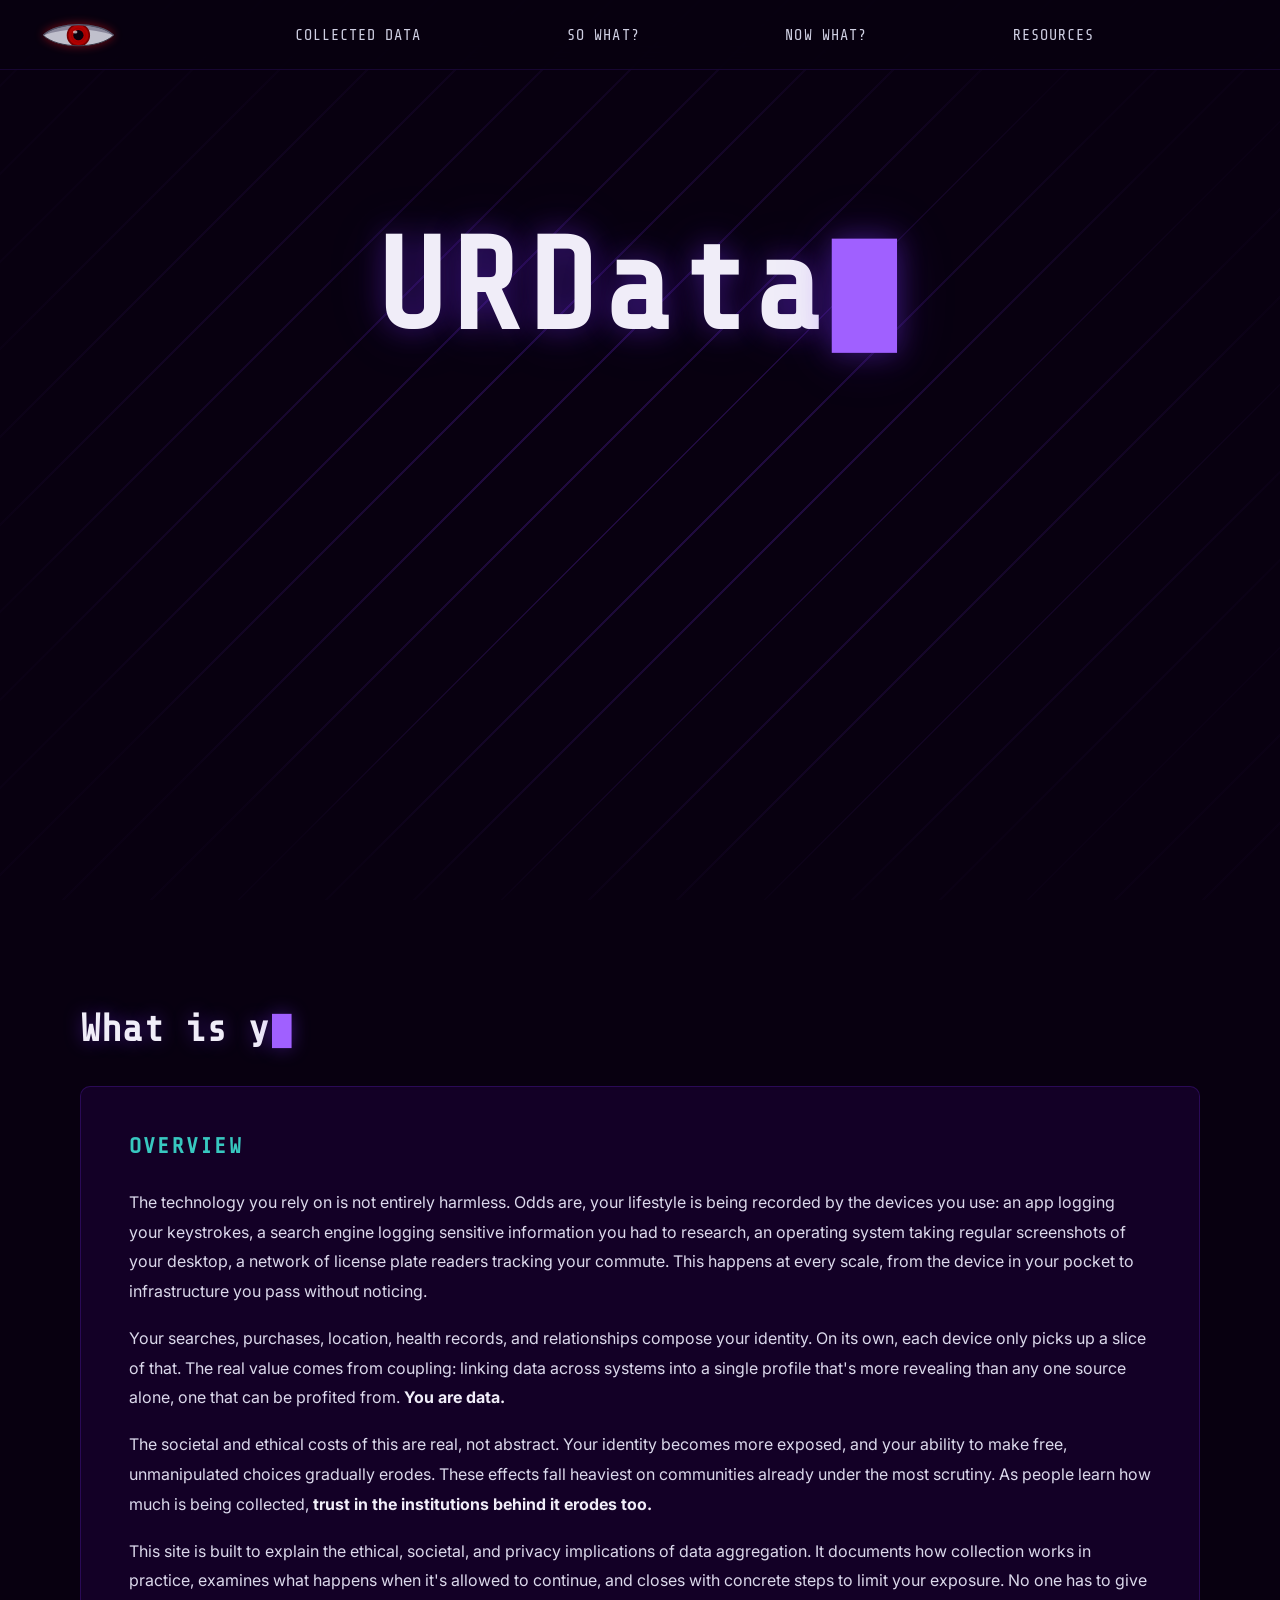
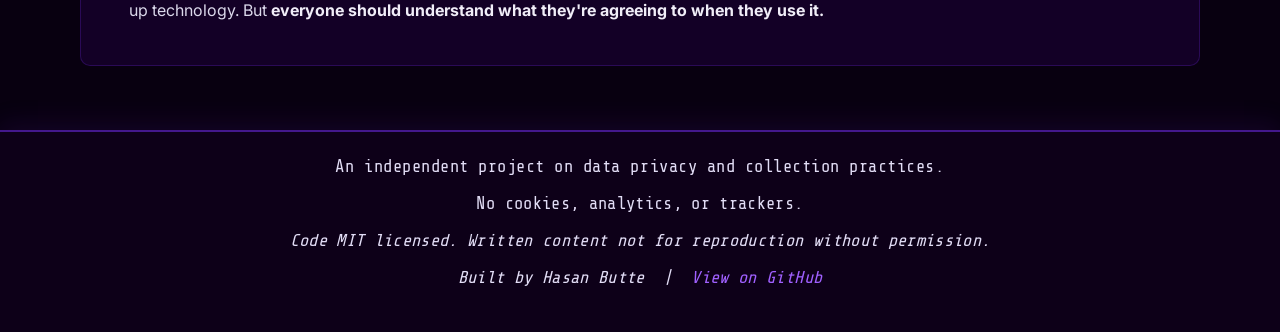
==== commit ad2319d0: "Fix cramped mobile text and scroll-btn/footer overlap Also dedupe scroll-top-btn CSS/JS into shared " ====
--- a/index.html
+++ b/index.html
@@ -9,6 +9,7 @@
         <link href="https://fonts.googleapis.com/css2?family=Share+Tech+Mono&family=Inter:ital,wght@0,300;0,400;0,600;1,300&display=swap" rel="stylesheet" />
         <link rel="stylesheet" href="assets/css/main.css" />
         <link rel="stylesheet" href="assets/css/nav.css" />
+        <link rel="stylesheet" href="assets/css/scroll-top.css" />
     </head>
     <body>
 
@@ -137,6 +138,7 @@
         <button id="scroll-top-btn" class="scroll-top-btn" aria-label="Back to top">&#8593;</button>
 
         <script src="assets/js/nav-toggle.js"></script>
+        <script src="assets/js/scroll-top.js"></script>
         <script src="assets/js/main.js"></script>
     </body>
 </html>
--- a/assets/css/main.css
+++ b/assets/css/main.css
@@ -354,28 +354,6 @@
 }
 
 /* ============================================================
-   SCROLL-TO-TOP
-   ============================================================ */
-.scroll-top-btn {
-    position: fixed; bottom: 2rem; right: 2rem; z-index: 90;
-    width: 56px; height: 56px;
-    background: rgba(122, 48, 255, 0.32);
-    border: 1.5px solid rgba(160, 96, 255, 0.70);
-    border-radius: 12px;
-    color: #ffffff; font-size: 1.4rem; cursor: pointer;
-    display: flex; align-items: center; justify-content: center;
-    box-shadow: 0 0 16px rgba(122, 48, 255, 0.45), 0 0 32px rgba(122, 48, 255, 0.20);
-    opacity: 0; pointer-events: none;
-    transition: opacity 0.3s ease, background 0.3s ease, transform 0.3s ease, box-shadow 0.3s ease;
-}
-.scroll-top-btn.visible { opacity: 1; pointer-events: all; }
-.scroll-top-btn:hover {
-    background: rgba(122, 48, 255, 0.52);
-    box-shadow: 0 0 22px rgba(122, 48, 255, 0.65), 0 0 50px rgba(122, 48, 255, 0.30);
-    transform: translateY(-3px);
-}
-
-/* ============================================================
    KEYFRAME ANIMATIONS
    ============================================================ */
 @keyframes slideUp {
@@ -402,5 +380,6 @@
    RESPONSIVE
    ============================================================ */
 @media (max-width: 520px) {
-    .summary-card { padding: 1.8rem 1.5rem; }
-}
+    .section-inner { padding: 4.5rem 1.2rem 3rem; }
+    .summary-card  { padding: 1.8rem 1.25rem; }
+}
--- a/assets/css/scroll-top.css
+++ b/assets/css/scroll-top.css
@@ -0,0 +1,35 @@
+/* ============================================================
+   SHARED SCROLL-TO-TOP BUTTON — used by every page
+   ============================================================ */
+.scroll-top-btn {
+    position: fixed;
+    bottom: 2rem; right: 2rem;
+    z-index: 90;
+    width: 56px; height: 56px;
+    background: rgba(122, 48, 255, 0.32);
+    border: 1.5px solid rgba(160, 96, 255, 0.70);
+    border-radius: 12px;
+    color: #ffffff;
+    font-size: 1.4rem;
+    cursor: pointer;
+    display: flex;
+    align-items: center;
+    justify-content: center;
+    box-shadow: 0 0 16px rgba(122, 48, 255, 0.45), 0 0 32px rgba(122, 48, 255, 0.20);
+    opacity: 0;
+    pointer-events: none;
+    transition: opacity var(--ease), background var(--ease), transform var(--ease), box-shadow var(--ease);
+}
+.scroll-top-btn.visible { opacity: 1; pointer-events: all; }
+.scroll-top-btn:hover {
+    background: rgba(122, 48, 255, 0.52);
+    box-shadow: 0 0 22px rgba(122, 48, 255, 0.65), 0 0 50px rgba(122, 48, 255, 0.30);
+    transform: translateY(-3px);
+}
+
+@media (max-width: 600px) {
+    .scroll-top-btn {
+        bottom: 1.2rem;
+        right: 1.2rem;
+    }
+}
